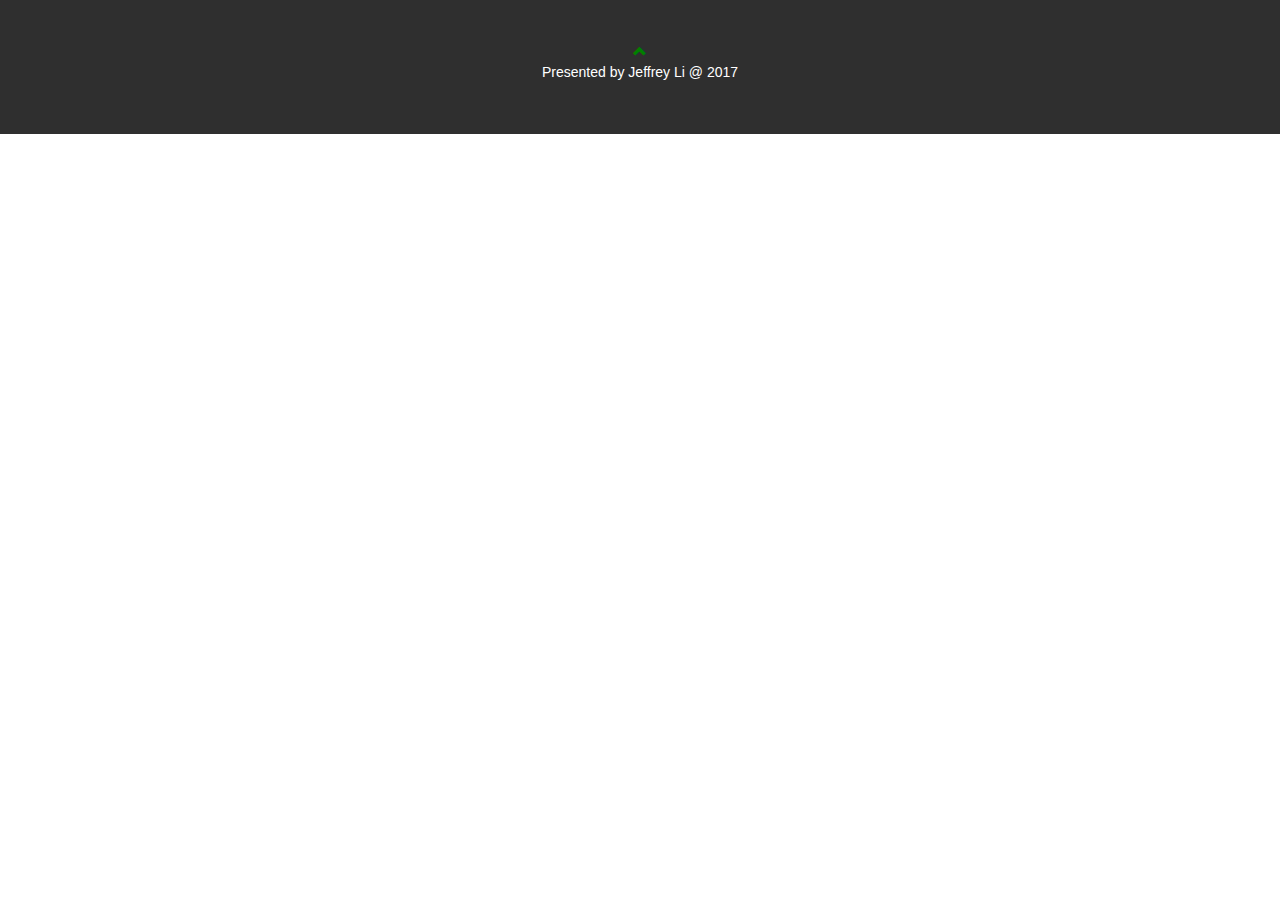
==== index.html @ eb510704 "footer" ====
<!DOCTYPE html>
  <html lang=en>
    <head>
      <!--Jeffrey Li PrepWork Personal Website-->
      <title>Jeffrey Li's PrepWork Website</title>
      <meta charset="utf-8">
      <meta name="viewport" content="width=device-width, initial-scale=1">
      <link rel="stylesheet" href="https://maxcdn.bootstrapcdn.com/bootstrap/3.3.7/css/bootstrap.min.css">
      <link rel="stylesheet" type="text/css" href="styles.css">
      <script src="https://ajax.googleapis.com/ajax/libs/jquery/3.1.1/jquery.min.js"></script>
      <script src="https://maxcdn.bootstrapcdn.com/bootstrap/3.3.7/js/bootstrap.min.js"></script>
    </head>
    <body>

      <!-- Footer -->
      <footer class="container-fluid bg-4 text-center">
        <a href="#myPage" title="To Top">
  <span class="glyphicon glyphicon-chevron-up"></span>
</a>
      <p>Presented by Jeffrey Li @ 2017</p>
      </footer>
    </body>
  </html>
---- styles.css ----
h1 {
  color: blue;
  font-size: 300%;
  font-family: courier;
}
a:link    {
  color:green;
  background-color:transparent;
  text-decoration:none;
}
a:visited {
  color:pink;
  background-color:transparent;
  text-decoration:none
}
a:hover   {
  color:red;
  background-color:transparent;
  text-decoration:underline
}
a:active  {
  color:yellow;
  background-color:transparent;
  text-decoration:underline
}

.bg-4 {
      background-color: #2f2f2f; /* Black Gray */
      color: #fff;
  }

.container-fluid {
      padding-top: 3em;
      padding-bottom: 3em;
  }
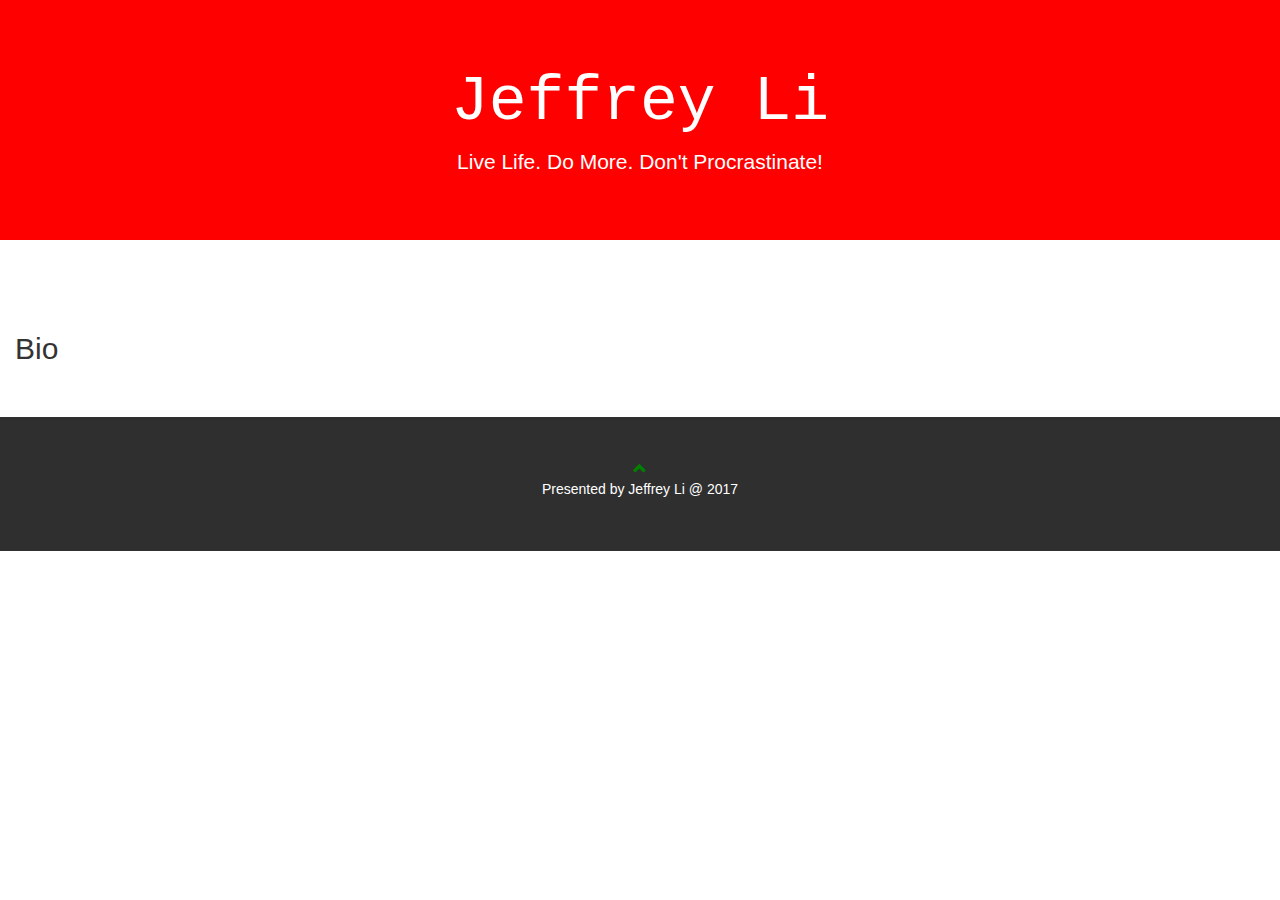
==== commit b5edadfc: "updates" ====
--- a/index.html
+++ b/index.html
@@ -11,13 +11,26 @@
       <script src="https://maxcdn.bootstrapcdn.com/bootstrap/3.3.7/js/bootstrap.min.js"></script>
     </head>
     <body>
+      <!-- Navbar -->
+
+
+      <!--jumbotron-->
+      <div class="jumbotron text-center">
+        <h1>Jeffrey Li</h1>
+        <p>Live Life. Do More. Don't Procrastinate!</p>
+      </div>
+      <!--container-fluid1-->
+      <div class="container-fluid">
+        <h2>Bio</h2>
+
+      </div>
 
       <!-- Footer -->
-      <footer class="container-fluid bg-4 text-center">
+      <footer class="container-fluid footer text-center">
         <a href="#myPage" title="To Top">
-  <span class="glyphicon glyphicon-chevron-up"></span>
-</a>
-      <p>Presented by Jeffrey Li @ 2017</p>
+          <span class="glyphicon glyphicon-chevron-up"></span>
+        </a>
+        <p>Presented by Jeffrey Li @ 2017</p>
       </footer>
     </body>
   </html>
--- a/styles.css
+++ b/styles.css
@@ -24,7 +24,7 @@
   text-decoration:underline
 }
 
-.bg-4 {
+.footer {
       background-color: #2f2f2f; /* Black Gray */
       color: #fff;
   }
@@ -33,3 +33,8 @@
       padding-top: 3em;
       padding-bottom: 3em;
   }
+
+.jumbotron {
+     background-color: red;
+     color: white;
+}
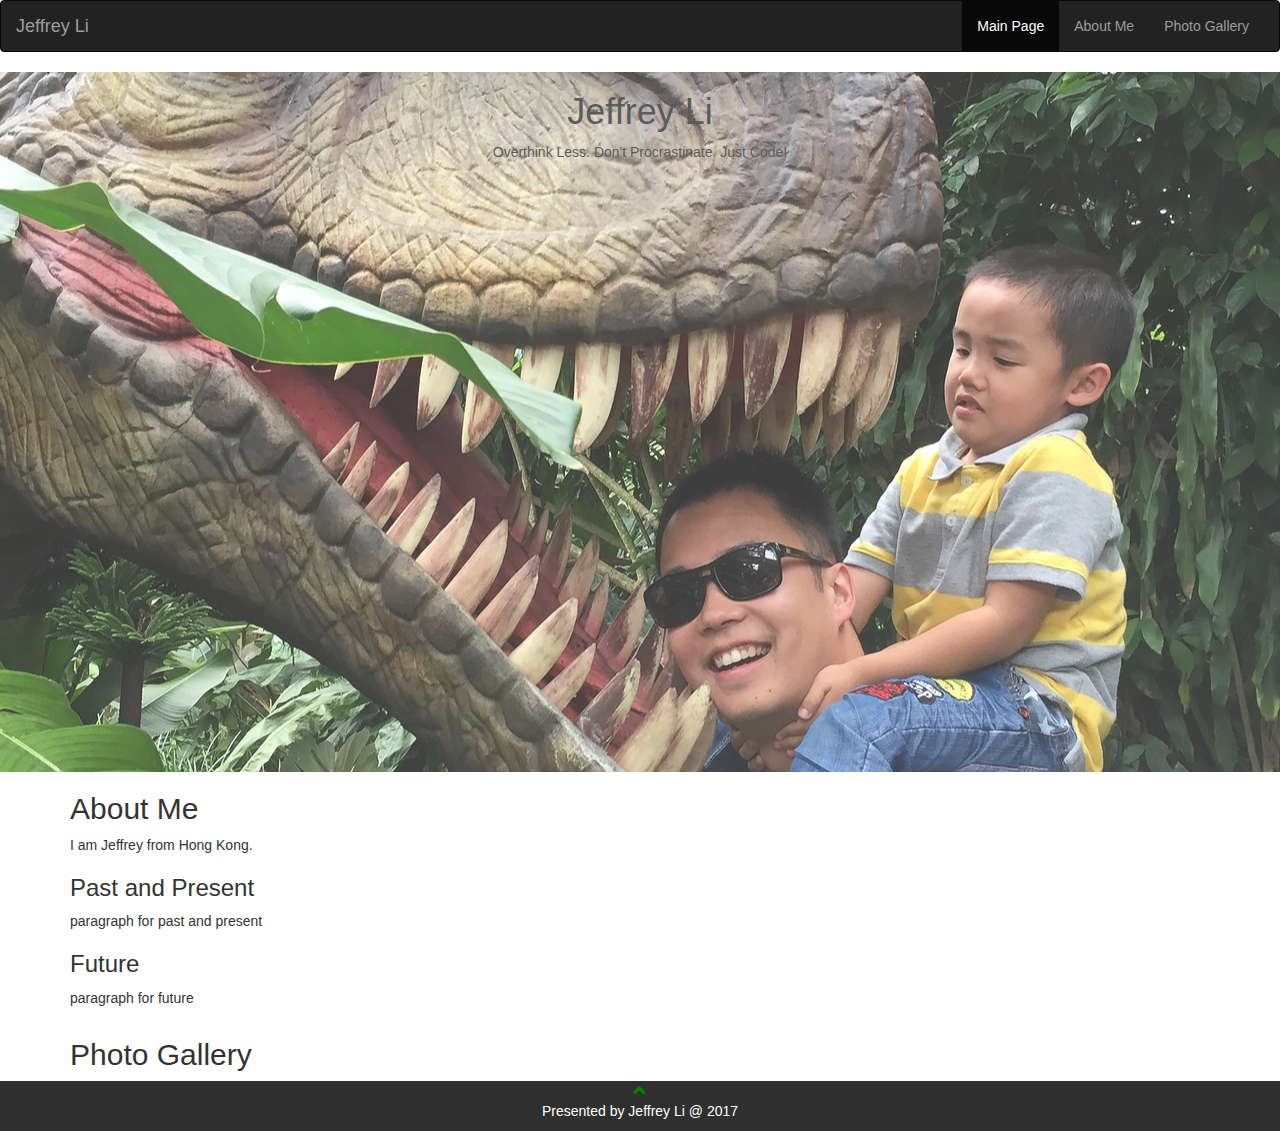
==== commit 0425ad00: "updates" ====
--- a/index.html
+++ b/index.html
@@ -11,23 +11,51 @@
       <script src="https://maxcdn.bootstrapcdn.com/bootstrap/3.3.7/js/bootstrap.min.js"></script>
     </head>
     <body>
-      <!-- Navbar -->
+    <!-- Navbar -->
+    <nav class="navbar navbar-inverse">
+    <div class="container-fluid">
+      <div class="navbar-header">
+        <button type="button" class="navbar-toggle" data-toggle="collapse" data-target="#myNavbar">
+          <span class="icon-bar"></span>
+          <span class="icon-bar"></span>
+          <span class="icon-bar"></span>
+        </button>
+        <a class="navbar-brand" href="#mainPage">Jeffrey Li</a>
+      </div>
+      <div class="collapse navbar-collapse" id="myNavbar">
+          <ul class="nav navbar-nav navbar-right">
+            <li class="active"><a href="#mainPage">Main Page</a></li>
+            <li><a href="#aboutMe">About Me</a></li>
+            <li><a href="#photoGallery">Photo Gallery</a></li>
+          </ul>
+        </div>
+      </div>
+    </nav>
 
-
-      <!--jumbotron-->
-      <div class="jumbotron text-center">
+      <!--Mainpage-->
+      <div id="mainPage" class="container-fluid text-center">
         <h1>Jeffrey Li</h1>
-        <p>Live Life. Do More. Don't Procrastinate!</p>
-      </div>
-      <!--container-fluid1-->
-      <div class="container-fluid">
-        <h2>Bio</h2>
-
+        <p>Overthink Less. Don't Procrastinate. Just Code!</p>
       </div>
 
+      <!--AboutMe-->
+      <div id="aboutMe" class="container">
+        <h2>About Me</h2>
+         <p> I am Jeffrey from Hong Kong.</P>
+        <h3>Past and Present </h3>
+          <p>paragraph for past and present</p>
+        <h3>Future</h3>
+          <p>paragraph for future</p>
+      </div>
+
+      <!--PhotoGallery-->
+      <div id="photoGallery" class="container">
+      <h2>Photo Gallery</h2>
+     </div>
+
       <!-- Footer -->
-      <footer class="container-fluid footer text-center">
-        <a href="#myPage" title="To Top">
+      <footer id="footer" class="container-fluid text-center">
+        <a href="#mainPage" title="To Top">
           <span class="glyphicon glyphicon-chevron-up"></span>
         </a>
         <p>Presented by Jeffrey Li @ 2017</p>
--- a/styles.css
+++ b/styles.css
@@ -1,8 +1,4 @@
-h1 {
-  color: blue;
-  font-size: 300%;
-  font-family: courier;
-}
+
 a:link    {
   color:green;
   background-color:transparent;
@@ -24,17 +20,17 @@
   text-decoration:underline
 }
 
-.footer {
+#footer {
       background-color: #2f2f2f; /* Black Gray */
       color: #fff;
   }
 
-.container-fluid {
-      padding-top: 3em;
-      padding-bottom: 3em;
-  }
+#mainPage {
+  background-image: url("pictures/myPage.JPG");
+  background-repeat:no-repeat;
+  background-size: cover;
+  background-position: center;
+  height: 50em;
+  opacity: 0.8;
 
-.jumbotron {
-     background-color: red;
-     color: white;
 }
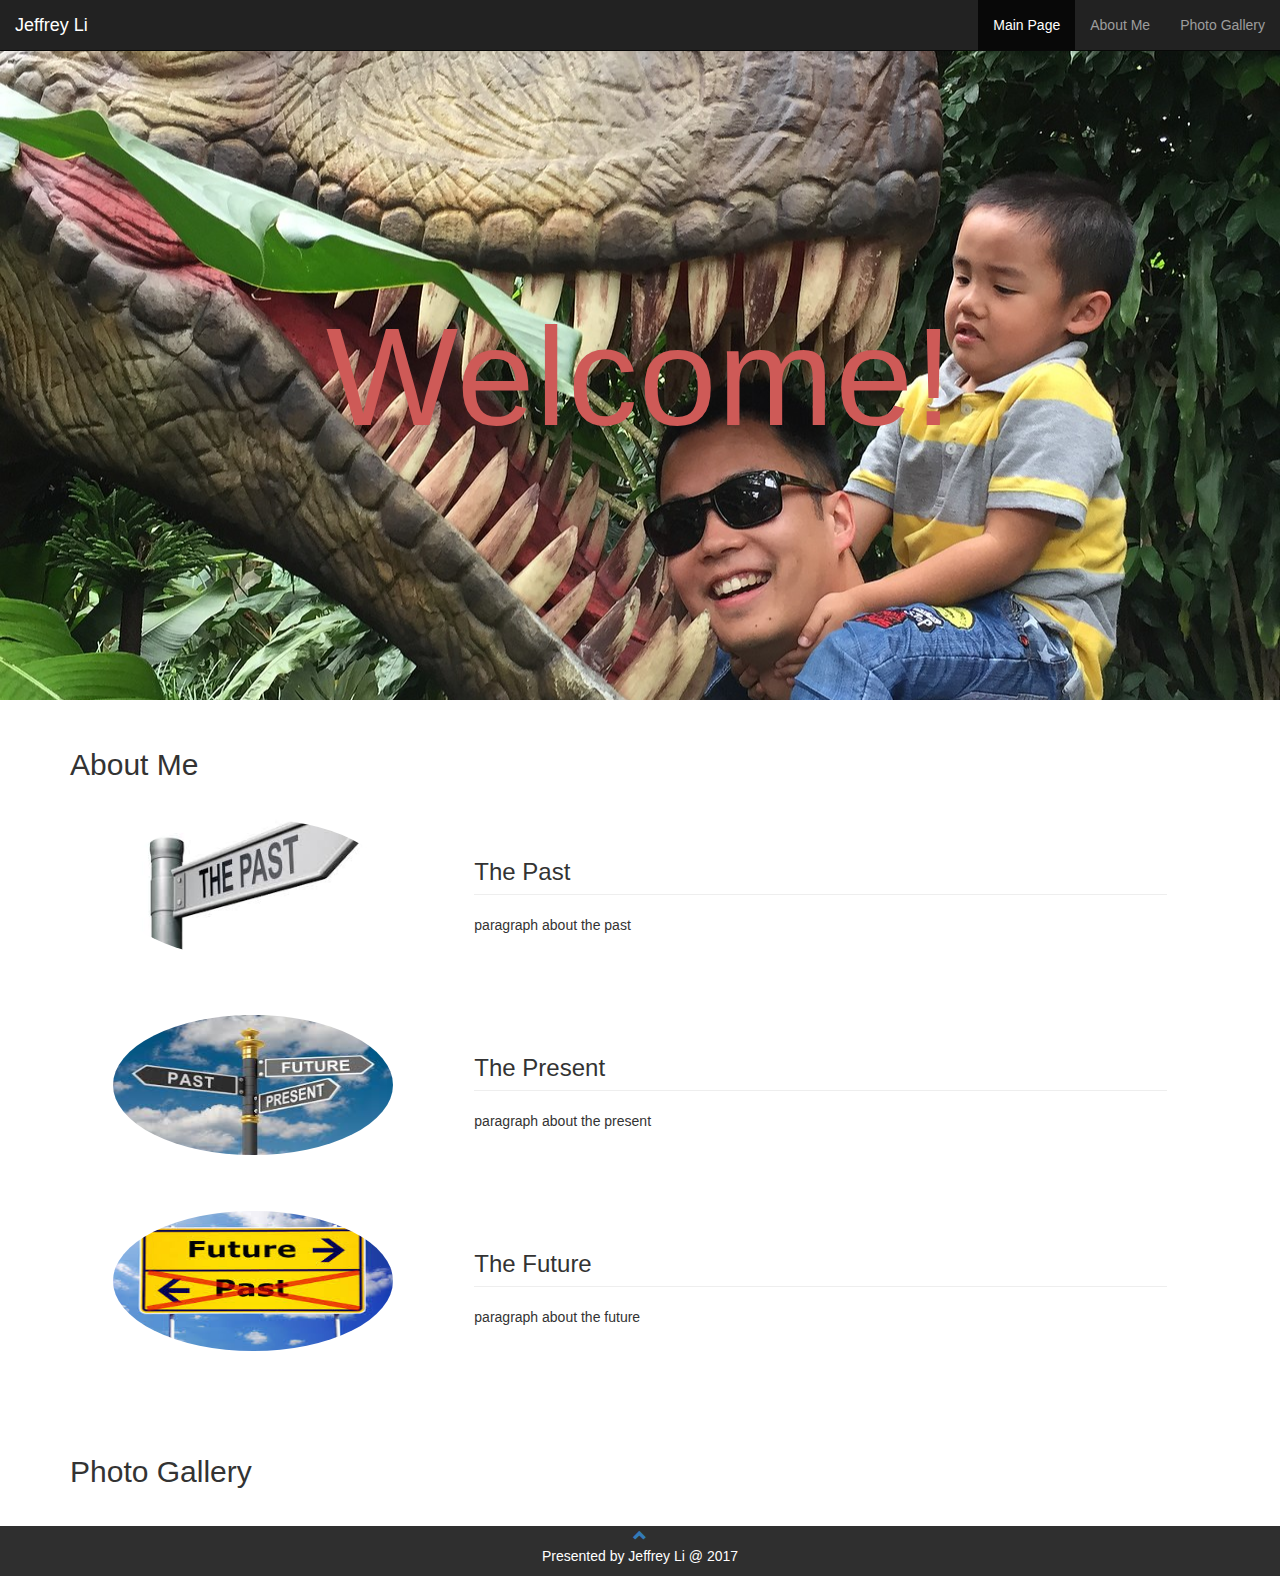
==== commit cd6bc346: "update" ====
--- a/index.html
+++ b/index.html
@@ -10,9 +10,9 @@
       <script src="https://ajax.googleapis.com/ajax/libs/jquery/3.1.1/jquery.min.js"></script>
       <script src="https://maxcdn.bootstrapcdn.com/bootstrap/3.3.7/js/bootstrap.min.js"></script>
     </head>
-    <body>
+    <body data-spy="scroll" data-target=".navbar" data-offset="50">
     <!-- Navbar -->
-    <nav class="navbar navbar-inverse">
+    <nav class="navbar navbar-inverse navbar-fixed-top">
     <div class="container-fluid">
       <div class="navbar-header">
         <button type="button" class="navbar-toggle" data-toggle="collapse" data-target="#myNavbar">
@@ -33,27 +33,55 @@
     </nav>
 
       <!--Mainpage-->
-      <div id="mainPage" class="container-fluid text-center">
-        <h1>Jeffrey Li</h1>
-        <p>Overthink Less. Don't Procrastinate. Just Code!</p>
+      <div class="container-fluid text-center" id="mainPage">
+        <h1>Welcome!</h1>
       </div>
 
       <!--AboutMe-->
-      <div id="aboutMe" class="container">
+      <div id="aboutMe" class="container-fluid">
         <h2>About Me</h2>
-         <p> I am Jeffrey from Hong Kong.</P>
-        <h3>Past and Present </h3>
-          <p>paragraph for past and present</p>
-        <h3>Future</h3>
-          <p>paragraph for future</p>
-      </div>
+            <div class="container-fluid">
+
+              <div class="row">
+                <div class="col-sm-4">
+                  <img class="img-circle" src="pictures/past.jpeg">
+                </div>
+                <div class="col-sm-8">
+                  <h3 class="page-header">The Past</h3>
+                  <p>paragraph about the past</p>
+                </div>
+              </div>
+
+               <div class="row">
+                 <div class="col-sm-4">
+                   <img class="img-circle" src="pictures/present.jpeg">
+                 </div>
+                 <div class="col-sm-8">
+                   <h3 class="page-header">The Present</h3>
+                   <p>paragraph about the present</p>
+                </div>
+              </div>
+
+              <div class="row">
+                <div class="col-sm-4">
+                  <img class="img-circle" src="pictures/future.jpeg">
+                </div>
+                <div class="col-sm-8">
+                  <h3 class="page-header">The Future</h3>
+                  <p>paragraph about the future</p>
+               </div>
+             </div>
+           </div>
+         </div>
+
 
       <!--PhotoGallery-->
-      <div id="photoGallery" class="container">
+      <div id="photoGallery" class="container-fluid">
       <h2>Photo Gallery</h2>
      </div>
 
       <!-- Footer -->
+
       <footer id="footer" class="container-fluid text-center">
         <a href="#mainPage" title="To Top">
           <span class="glyphicon glyphicon-chevron-up"></span>
--- a/styles.css
+++ b/styles.css
@@ -1,5 +1,5 @@
 
-a:link    {
+/*a:link    {
   color:green;
   background-color:transparent;
   text-decoration:none;
@@ -19,7 +19,7 @@
   background-color:transparent;
   text-decoration:underline
 }
-
+*/
 #footer {
       background-color: #2f2f2f; /* Black Gray */
       color: #fff;
@@ -30,7 +30,37 @@
   background-repeat:no-repeat;
   background-size: cover;
   background-position: center;
+  padding-top: 20em;
   height: 50em;
-  opacity: 0.8;
+  opacity: 1;
+  color: #CE5A57;
+  text-align: center;
+  letter-spacing: 1px;
+}
+#mainPage>h1 {
+  font-size: 10em;
+}
+#mainPage>p {
+  font-size: 2em;
+}
 
+#aboutMe {
+  padding: 2em 5em;
 }
+
+#photoGallery {
+  padding: 2em 5em;
+}
+
+#aboutMe img{
+  width: 20em;
+  height: 10em;
+}
+
+.row{
+  padding: 2em 2em;
+}
+
+.row:hover{
+  background-color: #e3e3e3;
+}
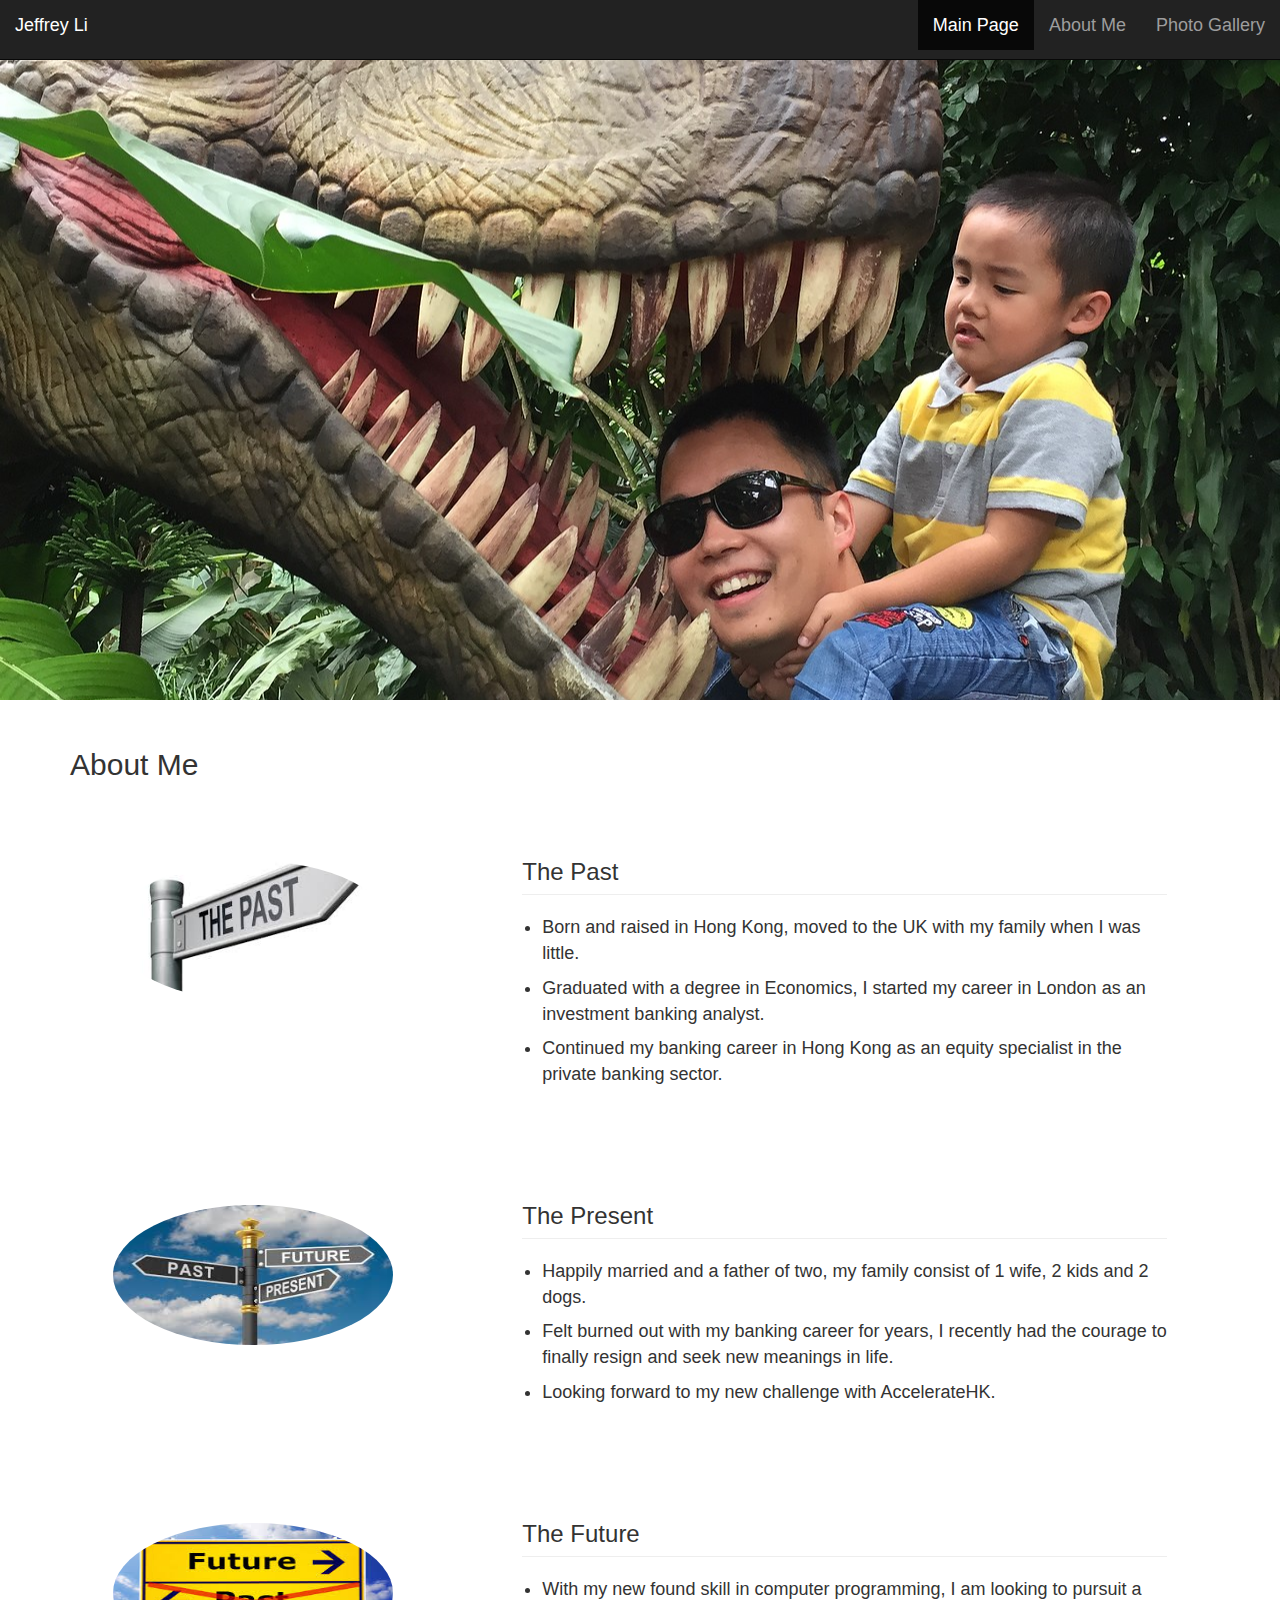
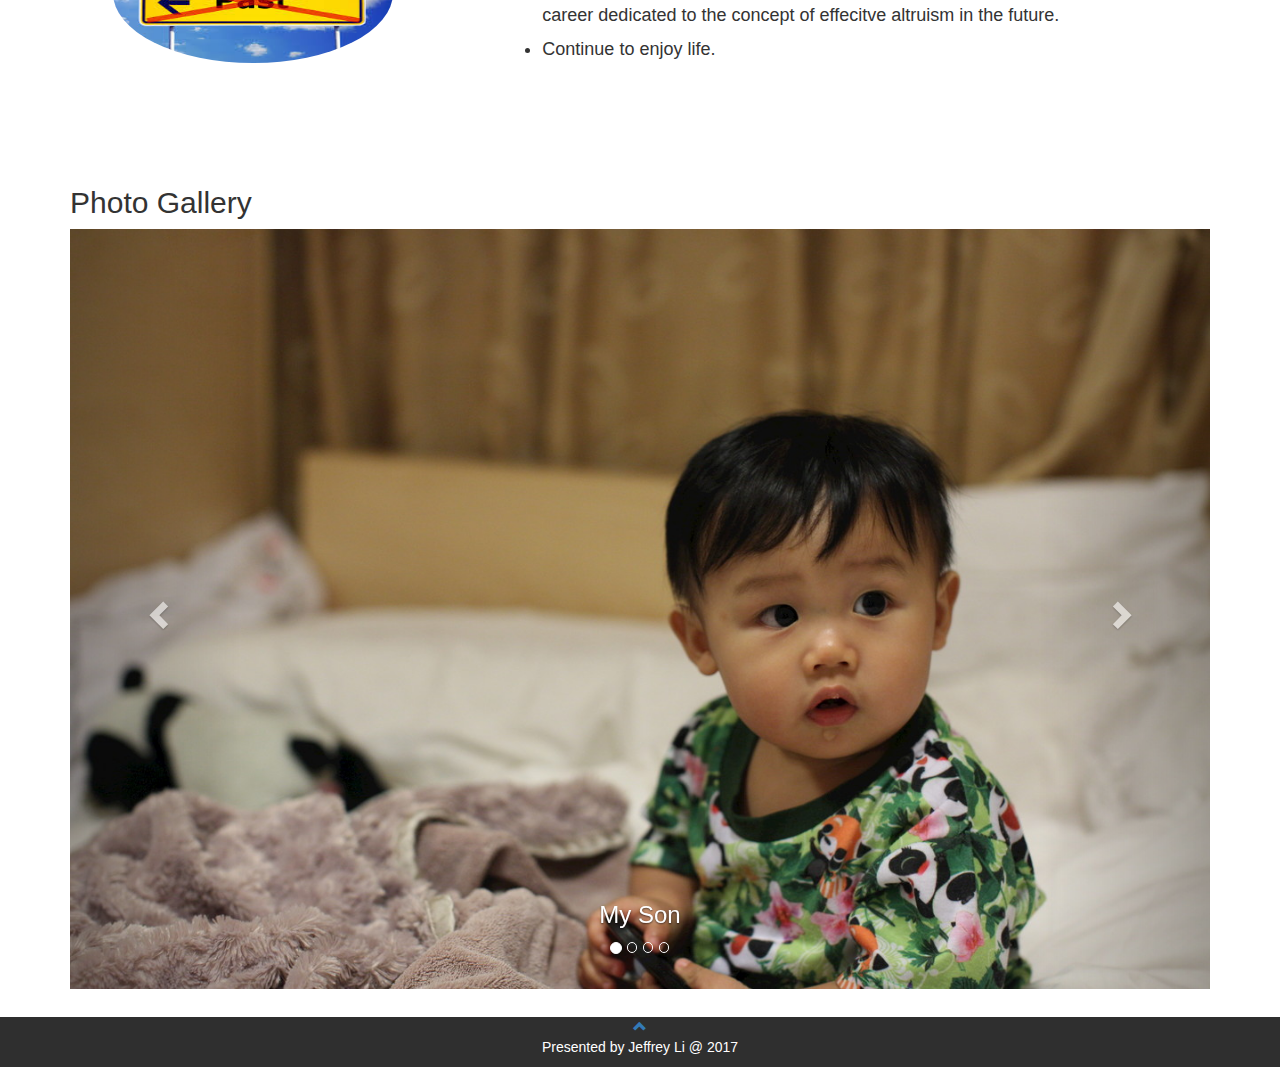
==== commit 960d15c7: "final" ====
--- a/index.html
+++ b/index.html
@@ -9,6 +9,7 @@
       <link rel="stylesheet" type="text/css" href="styles.css">
       <script src="https://ajax.googleapis.com/ajax/libs/jquery/3.1.1/jquery.min.js"></script>
       <script src="https://maxcdn.bootstrapcdn.com/bootstrap/3.3.7/js/bootstrap.min.js"></script>
+      <script src="myScript.js"></script>
     </head>
     <body data-spy="scroll" data-target=".navbar" data-offset="50">
     <!-- Navbar -->
@@ -34,7 +35,7 @@
 
       <!--Mainpage-->
       <div class="container-fluid text-center" id="mainPage">
-        <h1>Welcome!</h1>
+        <h1 class="slideanim">Welcome!</h1>
       </div>
 
       <!--AboutMe-->
@@ -44,40 +45,109 @@
 
               <div class="row">
                 <div class="col-sm-4">
-                  <img class="img-circle" src="pictures/past.jpeg">
+                  <img class="img-circle" src="pictures/past.jpeg" alt="past">
                 </div>
                 <div class="col-sm-8">
                   <h3 class="page-header">The Past</h3>
-                  <p>paragraph about the past</p>
+                  <ul>
+                    <li>Born and raised in Hong Kong, moved to the UK
+                    with my family when I was little.</li>
+                    <li>Graduated with a degree in Economics, I started my
+                    career in London as an investment banking analyst.</li>
+                    <li>Continued my banking career in Hong Kong as an equity specialist
+                      in the private banking sector.
+                  </ul>
+                  </p>
                 </div>
               </div>
 
                <div class="row">
                  <div class="col-sm-4">
-                   <img class="img-circle" src="pictures/present.jpeg">
+                   <img class="img-circle" src="pictures/present.jpeg" alt="present">
                  </div>
                  <div class="col-sm-8">
                    <h3 class="page-header">The Present</h3>
-                   <p>paragraph about the present</p>
+                   <ul>
+                     <li>Happily married and a father of two, my family consist
+                     of 1 wife, 2 kids and 2 dogs.</li>
+                     <li>Felt burned out with my banking career for years,
+                       I recently had the courage to finally resign and seek new meanings in life.</li>
+                    <li>Looking forward to my new challenge with AccelerateHK.
+                   </ul>
                 </div>
               </div>
 
               <div class="row">
                 <div class="col-sm-4">
-                  <img class="img-circle" src="pictures/future.jpeg">
+                  <img class="img-circle" src="pictures/future.jpeg" alt="future">
                 </div>
                 <div class="col-sm-8">
                   <h3 class="page-header">The Future</h3>
-                  <p>paragraph about the future</p>
+                  <ul>
+                    <li>With my new found skill in computer programming, I am looking to pursuit a career
+                    dedicated to the concept of effecitve altruism in the future.</li>
+                    <li>Continue to enjoy life.</li>
+                    </ul>
                </div>
              </div>
            </div>
          </div>
 
 
-      <!--PhotoGallery-->
-      <div id="photoGallery" class="container-fluid">
-      <h2>Photo Gallery</h2>
+  <!--PhotoGallery-->
+  <div id="photoGallery" class="container-fluid">
+  <h2>Photo Gallery</h2>
+  <div id="myCarousel" class="carousel slide" data-ride="carousel">
+  <!-- Indicators -->
+  <ol class="carousel-indicators">
+    <li data-target="#myCarousel" data-slide-to="0" class="active"></li>
+    <li data-target="#myCarousel" data-slide-to="1"></li>
+    <li data-target="#myCarousel" data-slide-to="2"></li>
+    <li data-target="#myCarousel" data-slide-to="3"></li>
+  </ol>
+
+  <!-- Wrapper for slides -->
+  <div class="carousel-inner" role="listbox">
+    <div class="item active">
+      <img src="pictures/c1.cr2" alt="Son" width= "100%">
+      <div class="carousel-caption">
+        <h3>My Son</h3>
+      </div>
+    </div>
+
+    <div class="item">
+      <img src="pictures/c2.cr2" alt="Daughter" width="100%">
+      <div class="carousel-caption">
+        <h3>My Daughter</h3>
+      </div>
+    </div>
+
+    <div class="item">
+      <img src="pictures/c3.cr2" alt="My Family" width="100%">
+      <div class="carousel-caption">
+        <h3>My Family</h3>
+      </div>
+    </div>
+
+    <div class="item">
+      <img src="pictures/c4.jpg" alt="My Family" width="100%">
+      <div class="carousel-caption">
+        <h3>My Family</h3>
+      </div>
+    </div>
+  </div>
+
+
+  <!-- Left and right controls -->
+  <a class="left carousel-control" href="#myCarousel" role="button" data-slide="prev">
+    <span class="glyphicon glyphicon-chevron-left" aria-hidden="true"></span>
+    <span class="sr-only">Previous</span>
+  </a>
+  <a class="right carousel-control" href="#myCarousel" role="button" data-slide="next">
+    <span class="glyphicon glyphicon-chevron-right" aria-hidden="true"></span>
+    <span class="sr-only">Next</span>
+  </a>
+</div>
      </div>
 
       <!-- Footer -->
--- a/styles.css
+++ b/styles.css
@@ -55,12 +55,61 @@
 #aboutMe img{
   width: 20em;
   height: 10em;
+  margin-top:3em;
 }
 
 .row{
   padding: 2em 2em;
 }
 
+ul{
+  list-style-type: disc;
+  margin-left: 2em;
+}
+
+.page-header{
+  margin-left: 2em;
+}
+
+li{
+  padding-bottom: 0.5em;
+  font-size: 18px;
+}
+
 .row:hover{
   background-color: #e3e3e3;
 }
+
+.slideanim {visibility:hidden;}
+.slide {
+    /* The name of the animation */
+    animation-name: slide;
+    -webkit-animation-name: slide;
+    /* The duration of the animation */
+    animation-duration: 2s;
+    -webkit-animation-duration: 2s;
+    /* Make the element visible */
+    visibility: visible;
+}
+
+/* Go from 0% to 100% opacity (see-through) and specify the percentage from when to slide in the element along the Y-axis */
+@keyframes slide {
+    0% {
+        opacity: 0;
+        transform: translateY(70%);
+    }
+    100% {
+        opacity: 1;
+        transform: translateY(0%);
+    }
+}
+@-webkit-keyframes slide {
+    0% {
+        opacity: 0;
+        -webkit-transform: translateY(70%);
+    }
+    100% {
+        opacity: 1;
+        -webkit-transform: translateY(0%);
+    }
+}
